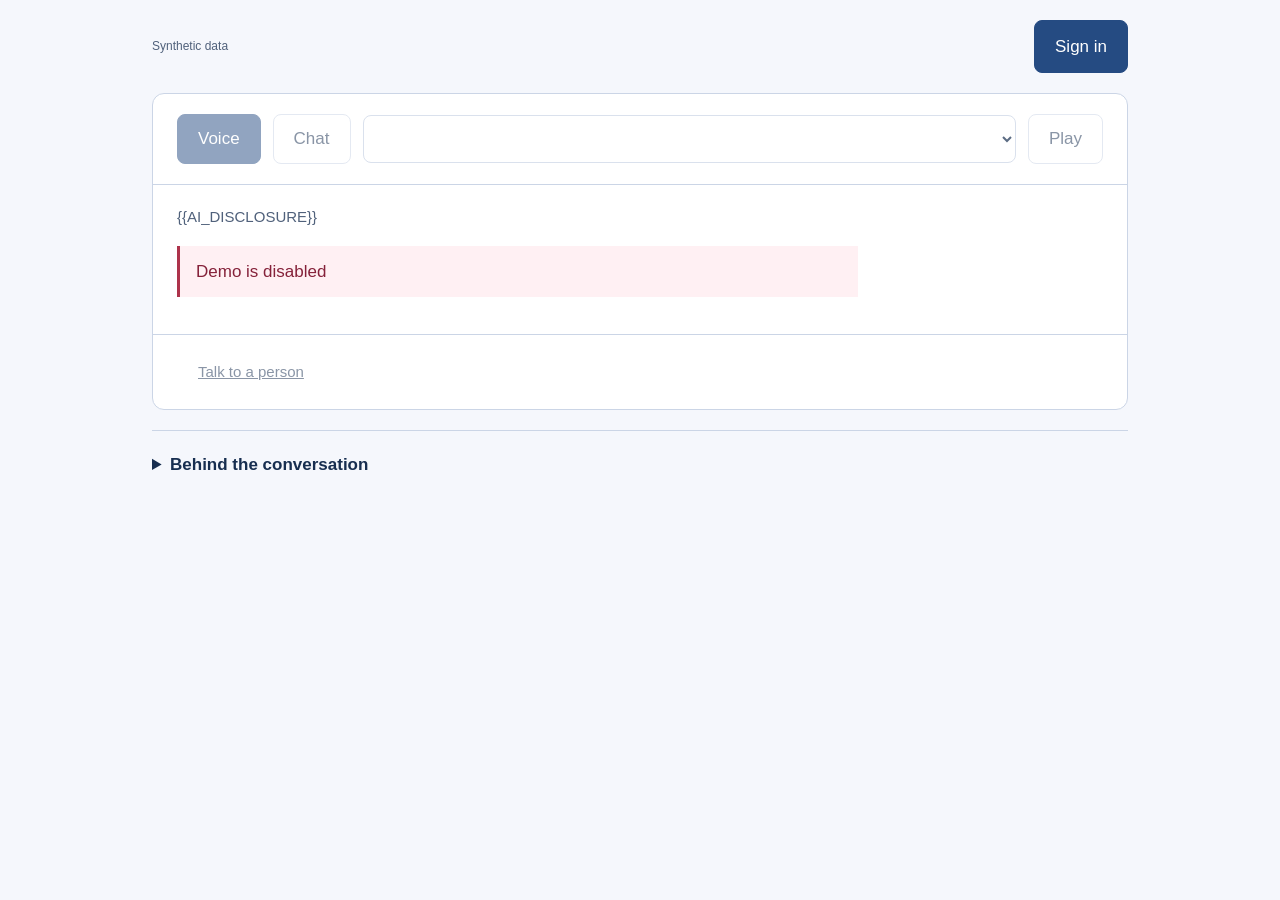
==== examples/pension_wtp/data/catalogue/ui/presenter.html @ 39208783 "feat: Implement live persona agent with bounded behavior and rate limiting - Added `live_persona.py`" ====
<!doctype html>
<html lang="en"><meta charset="utf-8">
<meta name="viewport" content="width=device-width,initial-scale=1">
<title>GovernedGraph | Demo</title>
<style>
:root{color-scheme:light;--ink:#172e50;--blue:#254b82;--paper:#f5f7fc;--line:#cbd5e6;--lilac:#e8eef9;--quiet:#50617b}
*{box-sizing:border-box}body{margin:0;background:var(--paper);color:var(--ink);font:17px/1.6 "Segoe UI",Candara,sans-serif}
header,main{max-width:1040px;margin:auto;padding:20px 32px}header{display:flex;align-items:center;justify-content:space-between;gap:20px}
.label{margin:0;font-size:12px;color:var(--quiet)}button,input,textarea,select{font:inherit}
button{border:1px solid var(--line);border-radius:8px;padding:12px 20px;background:white;color:var(--ink);cursor:pointer}
button:hover:not(:disabled){background:var(--lilac)}button:disabled{opacity:.5;cursor:default}button:focus-visible,select:focus-visible,textarea:focus-visible,summary:focus-visible,a:focus-visible{outline:3px solid #6c4ac2;outline-offset:4px}
.primary{background:var(--blue);color:white;border-color:var(--blue)}.primary:hover:not(:disabled){background:#183c70}
main{padding-top:0}h2{font-size:21px;margin:0 0 8px}p{max-width:72ch}
.workspace{background:white;border:1px solid var(--line);border-radius:12px;overflow:hidden}
.demo-toolbar{display:flex;align-items:center;gap:12px;padding:20px 24px;border-bottom:1px solid var(--line);flex-wrap:wrap}
.demo-toolbar .story-picker{flex:1;min-width:180px;display:flex;align-items:center;gap:8px}
.story-picker select{width:100%;min-width:0;border:1px solid var(--line);border-radius:8px;padding:12px;background:white;color:var(--ink)}
.demo-toolbar button,.story-picker select{min-height:48px;line-height:1.4}.demo-toolbar button{flex:0 0 auto;white-space:nowrap}
#status{margin:0;padding:12px 24px 0;color:var(--quiet);font-size:14px}.controls{display:flex;gap:12px;flex-wrap:wrap}
.privacy{font-size:13px;color:var(--quiet);margin:12px 0 0}.disclosure{font-size:15px;max-width:78ch;color:var(--quiet)}
.conversation{padding:20px 24px}#conversation{list-style:none;padding:0;margin:0;max-height:36dvh;overflow:auto;overscroll-behavior:contain;scrollbar-gutter:stable}#conversation li{padding:12px 16px;margin:8px 0;background:#f5f7fc;border-radius:8px;white-space:pre-wrap;overflow-wrap:anywhere}
#conversation li.member{background:#e8eef9;margin-left:10%}#conversation strong{display:block;font-size:13px;color:var(--quiet);margin-bottom:4px}
.session-actions{display:flex;align-items:center;justify-content:space-between;gap:12px;border-top:1px solid var(--line);padding:12px 24px}
.evidence p{font-size:15px;color:var(--quiet)}dl{margin:24px 0;display:grid;grid-template-columns:repeat(2,minmax(0,1fr));gap:0 24px}dl div{padding:12px 0;border-bottom:1px solid var(--line)}dt{font-size:13px;color:var(--quiet)}dd{margin:2px 0;overflow-wrap:anywhere}
.analysis{margin-top:20px;padding:20px 24px;background:white;border:1px solid var(--line);border-left:4px solid var(--blue);border-radius:12px}
.analysis-summary{font-weight:600;margin:0 0 6px}.analysis-why{margin:0 0 6px}
#conversation li.has-info{position:relative;padding-right:56px}
.info-badge{position:absolute;top:10px;right:12px;width:28px;height:28px;padding:0;border-radius:50%;border-color:var(--blue);color:var(--blue);font:italic 700 15px/26px Georgia,serif;text-align:center}
.turn-info{margin-top:10px;padding:12px 14px;background:white;border:1px solid var(--line);border-left:4px solid var(--blue);border-radius:8px;white-space:normal;font-size:15px}
.turn-info h4{margin:10px 0 4px;font-size:14px;color:var(--quiet)}.turn-info ol,.turn-info ul{margin:0;padding-left:22px}
.turn-list{list-style:none;padding:0;margin:12px 0}.turn-list>li{border-top:1px solid var(--line)}.turn-list details{border:0;padding:10px 0;margin:0}
.learning-note{background:var(--lilac);padding:18px;border-radius:8px;font-size:14px}details{border-top:1px solid var(--line);padding:20px 0;margin-top:20px}summary{cursor:pointer;font-weight:600}
textarea{display:block;width:100%;min-height:80px;max-height:18dvh;resize:vertical;border:1px solid var(--line);border-radius:8px;padding:12px;background:white;color:var(--ink);margin:0}
#chat-form{display:grid;gap:12px;border-top:1px solid var(--line);padding-top:16px;margin-top:16px}#chat-form button{justify-self:start}
[hidden]{display:none!important}.text-button{background:transparent;border-color:transparent;text-decoration:underline;font-size:15px}
.empty{color:var(--quiet);font-size:15px}
.sr-only{position:absolute;width:1px;height:1px;padding:0;margin:-1px;overflow:hidden;clip-path:inset(50%);white-space:nowrap;border:0}
#conversation-error{padding:12px 16px;border-left:3px solid #ad334b;background:#fff0f3;color:#852139}
@media(max-width:800px){header,main{padding:16px}main{padding-top:0}.demo-toolbar,.conversation{padding:16px}.session-actions{padding:12px}dl{grid-template-columns:1fr}}
@media(max-width:600px){.demo-toolbar{gap:8px}.demo-toolbar .story-picker{flex-basis:calc(100% - 90px);min-width:0;order:1}#simulate{order:2}}
@media(prefers-reduced-motion:reduce){*,*::before,*::after{animation:none!important;transition:none!important}}
</style>
<body>
<header><p class="label">Synthetic data</p><button id="login" class="primary">Sign in</button></header>
<main>
<h1 class="sr-only">Conversation demo</h1>
<div class="workspace" id="voice-stage" data-state="ready">
<section aria-label="Your conversation">
<div class="demo-toolbar" id="demo-controls" role="group" aria-label="Demo controls">
<button id="present" class="primary" disabled>Voice</button><button id="chat" disabled>Chat</button>
<div class="story-picker"><label class="sr-only" for="simulation">Story</label><select id="simulation" disabled></select></div><button id="simulate" disabled>Play</button>
<button id="speak" class="primary" disabled hidden>Speak</button><button id="finish" class="primary" disabled hidden>Send recording</button>
</div>
<p id="status" role="status" aria-live="polite">Sign in to try the conversation.</p>
<section class="conversation" id="conversation-panel" aria-label="Conversation">
<div class="disclosure" id="disclosure">{{AI_DISCLOSURE}}</div>
<p id="empty" class="empty" hidden>Your conversation will appear here.</p>
<ol id="conversation" role="log" aria-live="polite" aria-relevant="additions text" aria-label="Conversation and live captions"></ol>
<div id="outcome-controls" hidden role="group" aria-label="Optional feedback">
<div class="controls"><button id="outcome-yes" disabled>Yes</button><button id="outcome-no" disabled>No</button><button id="outcome-skip" disabled>Skip</button></div>
</div>
<p id="related-status" class="privacy" hidden>Next question is linked to the selected answer. <button id="clear-related" class="text-button">Cancel link</button></p>
<p id="conversation-error" role="alert" hidden></p>
<form id="chat-form" hidden><label for="chat-text">Your message</label><textarea id="chat-text" maxlength="4000" rows="2" placeholder="What would you like to understand?" disabled></textarea><button id="send" class="primary" disabled>Send message</button></form>
</section>
<div class="session-actions"><button id="takeover" class="text-button" hidden disabled>Take over as the member</button><button id="stop" class="text-button" disabled>Talk to a person</button><button id="end-session" class="text-button" disabled hidden>End conversation</button></div>
</section>
</div>
<canvas id="screen" hidden width="1280" height="720" aria-hidden="true"></canvas>
<section id="conversation-summary" class="analysis" aria-labelledby="summary-title" hidden>
<h2 id="summary-title">How this conversation went</h2>
<p id="summary-counts" class="analysis-summary" role="status"></p>
<ol id="summary-turns" class="turn-list"></ol>
<p class="privacy">Built from closed codes returned for each reply. It never contains conversation text. Select the <i>i</i> badge on any reply to see the same detail in place.</p>
</section>
<details id="evidence" class="evidence"><summary>Behind the conversation</summary>
<a id="download" hidden>Download example video</a>
<p class="privacy">Microphone audio is not saved. Synthetic conversation text may appear in this demo's diagnostic traces.</p>
<h2 id="learning-title">How it learns</h2>
<p>Learning can reorder approved explanation strategies using aggregate outcomes. It does not retrain from this conversation or change your official figures.</p>
<div class="learning-note">This pane shows metadata returned for your journey. It is not a live training feed. Missing metadata stays unavailable.</div>
<dl><div><dt>Journey state</dt><dd id="meta-state">Not started</dd></div><div><dt>Selected explanation strategy</dt><dd id="meta-strategy">Not yet served</dd></div><div><dt>Signed ranking snapshot</dt><dd id="meta-snapshot">Not yet returned</dd></div><div><dt>Approved ranking served</dt><dd id="meta-ranked">Not yet returned</dd></div><div><dt>Fairness suspensions</dt><dd id="meta-suspended">Not yet returned</dd></div><div><dt>Answer audit</dt><dd id="meta-audit">Not yet returned</dd></div><div><dt>Evaluation arm</dt><dd id="meta-arm">Not yet returned</dd></div></dl>
<h3>Workflow evidence</h3><ol id="workflow-steps"><li>No execution evidence returned yet.</li></ol>
<h3>Last aggregate projection</h3>
<p id="feedback-status">No aggregate projection metadata returned.</p>
<div id="learning-feedback" hidden>
<p>Last background projection, not this turn. Pending means the repeat-contact window or explicit outcome evidence is incomplete; it is not completed/FCR evidence.</p>
<dl><div><dt>Observed decisions</dt><dd id="feedback-observed">Unavailable</dd></div><div><dt>Eligible decisions (observation window complete)</dt><dd id="feedback-eligible">Unavailable</dd></div><div><dt>Pending decisions (window or outcome evidence incomplete)</dt><dd id="feedback-pending">Unavailable</dd></div></dl>
</div>
<p>Fairness can veto a strategy. Material changes require human approval; bounded ranking is not permission to invent new guidance.</p>
</details>
</main>
<script>
"use strict";
const $ = id => document.getElementById(id), origin = location.origin;
let config, socket, audio, destination, recorder, chunks = [], recording = false, pending,
    inputStream, processor, inputSource, captured = [], popup, verifier, state, audioReceivedAt;
let speaker = "Ready", caption = "Speak to the fund's AI assistant, or run a synthetic sample flow.";
let simulationId = "", simulationName = "Sample persona";
let outcome = "", playbackSource, recordingUrl, turnStartedAt = null, firstSamples = [], completeSamples = [],
    substantiveSamples = [], acknowledgementSamples = [], firstPlayed = false, substantivePlayed = false;
let nextPlaybackAt = 0;
let sessionMode = null, waitingForInput = false, handoverPending = false, authenticated = false;
let currentOffer = null, captionReference = null, selectedRelated = null, relatedButtons = [], replyCaption = null;
let replyTimeout;
const activeSources = new Set();
const canvas = $("screen"), ctx = canvas.getContext("2d");
function paint(){
  ctx.fillStyle="#101c30";ctx.fillRect(0,0,1280,720);
  ctx.fillStyle="#ffd36a";ctx.font="bold 25px system-ui";ctx.fillText("ILLUSTRATIVE - synthetic data | GovernedGraph dev",45,55);
  ctx.fillStyle="#f4f7ff";ctx.font="bold 40px system-ui";ctx.fillText("Conversation demo",45,130);
  ctx.fillStyle="#8ed9f9";ctx.font="30px system-ui";ctx.fillText(speaker,45,205);
  ctx.fillStyle="#f4f7ff";ctx.font="30px system-ui";
  const words=caption.split(/\s+/);let line="",y=270;
  for(const word of words){if(ctx.measureText(line+word).width>1170){ctx.fillText(line,45,y);y+=46;line="";}line+=word+" ";}
  ctx.fillText(line,45,y);
  ctx.fillStyle="#8de7b5";ctx.font="25px system-ui";ctx.fillText(outcome,45,640);
  ctx.fillStyle="#ffd36a";ctx.font="21px system-ui";
  ctx.fillText("Guidance, not advice. Human support is always available.",45,690);
  requestAnimationFrame(paint);
}
paint();
function syncControls(){
  const active=Boolean(socket&&socket.readyState!==WebSocket.CLOSED);
  for(const id of ["present","chat","simulation","simulate"])$(id).disabled=!authenticated||active;
  $("speak").hidden=!(active&&sessionMode==="presenter"&&waitingForInput&&!inputStream);
  $("finish").hidden=!inputStream;
  $("end-session").hidden=!active;
}
function status(text){$("status").textContent=text;$("status").hidden=!text;syncControls();}
function activity(name){
  $("voice-stage").dataset.state=name;
}
function setFeedbackAvailability(){
  for(const choice of ["yes","no","skip"])$("outcome-"+choice).disabled=!waitingForInput;
  for(const button of relatedButtons)button.disabled=!waitingForInput;
  $("clear-related").disabled=!waitingForInput;
}
function selectRelated(reference){
  if(!waitingForInput||!socket||socket.readyState!==WebSocket.OPEN)return;
  selectedRelated=reference;$("related-status").hidden=!reference;
  if(sessionMode!=="chat")socket.send(JSON.stringify({kind:"related",request_id:crypto.randomUUID(),related_answer:reference}));
}
function addCaption(role,text,reference=null,existing=null){
  $("conversation-panel").hidden=false;$("empty").hidden=true;
  if(role==="counsellor")$("disclosure").hidden=true;
  const item=existing||document.createElement("li");
  if(!existing){
    const label=document.createElement("strong");
    item.className=role;label.textContent=role==="member"?"You":role==="persona"?simulationName+" (synthetic)":role==="system"?"Session":"AI guide";
    item.append(label);
    if(role==="counsellor"&&pendingTurn){attachTurnInfo(item,pendingTurn);pendingTurn=null;}
  }
  item.append(document.createTextNode(text));
  if(reference){
    const button=document.createElement("button");button.className="text-button related-answer";
    button.textContent="Follow up on this answer";button.disabled=!waitingForInput;
    button.onclick=()=>selectRelated(reference);relatedButtons.push(button);item.append(button);
  }
  if(item.turnPanel)item.append(item.turnPanel);
  if(!existing)$("conversation").append(item);
  $("conversation").scrollTop=$("conversation").scrollHeight;return item;
}
function showOutcome(message){
  currentOffer=message.outcome_offer||null;
  const responseId=message.response_id||(currentOffer&&currentOffer.response_id);
  captionReference=responseId&&message.journey_id?{journey_id:message.journey_id,response_id:responseId}:null;
  $("outcome-controls").hidden=!currentOffer;
  if(currentOffer){
    for(const choice of ["yes","no","skip"])$("outcome-"+choice).textContent=currentOffer[choice];
  }
  selectedRelated=null;$("related-status").hidden=true;setFeedbackAvailability();
}
const ISSUE_TEXT={relevance:"the draft did not answer the question that was asked",grounding:"a claim was not supported by approved content",language:"the draft was not in the member's language",uncertainty:"the draft implied more certainty than the sources allow",strategy:"the draft did not follow the approved explanation style",advice:"the draft strayed into personal advice",document_context:"the draft implied knowledge of a letter that is not available",grounding_contract:"the draft cited content that was not retrieved for this turn",placeholder_contract:"the draft contained a figure that was not an official-value placeholder",unbound_figure:"a figure was not tied to an official value",numeric_fidelity:"a figure did not match the official value",steers_choice:"the wording could steer the member toward an option",no_approved_fallback:"no approved template fits this question"};
const ESCALATION_TEXT={safety:"a safety or screening check",advice_intent:"the question asked for a personal choice",component_failure:"a required service was unavailable",conversation_limit:"the conversation reached its automated-assistance limit",member_request:"the member asked for a person",teach_back_failed:"the explanation was not understood after two attempts"};
const OUTCOME_TEXT={answered:"The guide answered using approved content.",follow_up_question:"The guide asked a follow-up question instead of answering.",advisor_offer:"The guide still could not answer and offered an advisor.",escalated:"The guide arranged a handover to an advisor.",step_up_required:"The guide needs step-up verification before using personal figures.",comprehension_confirmed:"The member's own explanation was confirmed as correct."};
const words=code=>String(code).replace(/_/g," ");
const reasons=(codes,table)=>codes.map(code=>table[code]||words(code)).join("; ");
const PROCESS_TEXT={"screen-input":"Screened your message for safety","intent-agent":"Worked out what you were asking","understanding-agent":"Checked whether your explanation matched","explain-with-approved-tools":"Drafted an answer from approved content and your official figures","clarify-question":"Asked what you would like explained","requested-human-handoff":"Arranged for a person to help","personal-advice-handoff":"Passed a personal-choice question to an advisor","service-failure-handoff":"Handed over because a required service failed","commit-checked-evidence":"Recorded the checked reply in the audit log"};
const SOURCE_TEXT={foundry:"drafted by the AI, then reviewed against approved content",template_fallback:"an approved template, because the AI draft did not pass review",template:"an approved template",unanswered:"no answer was released"};
const OUTCOME_SHORT={answered:"answered",follow_up_question:"asked a follow-up question",advisor_offer:"offered an advisor",escalated:"handed over to an advisor",step_up_required:"asked for step-up verification",comprehension_confirmed:"confirmed the member's understanding"};
let turnLog=[],pendingTurn=null,turnCounter=0;
function describeTurn(message){
  const trace=message.turn_trace;
  const outcome=[...trace].reverse().find(item=>item.stage==="outcome");
  const failed=[...new Set(trace.filter(item=>(item.stage==="answer_review"||item.stage==="output_gate")&&item.result!=="pass"&&item.result!=="template_fallback")
    .flatMap(item=>item.issues.length?item.issues:[item.result]))];
  const result=outcome?outcome.result:"replied";
  const why=!outcome?"":result==="escalated"?reasons(outcome.issues,ESCALATION_TEXT):
    (result==="follow_up_question"||result==="advisor_offer")?
      (failed.length?reasons(failed,ISSUE_TEXT):"no approved wording could be released for this question"):"";
  const checks=[];
  for(const item of trace){
    let line="";
    if(item.stage==="intent")line="Understood the question as: "+words(item.result)+".";
    else if(item.stage==="answer_review")line="Quality review of the draft: "+item.result+(item.issues.length?" ("+reasons(item.issues,ISSUE_TEXT)+")":"")+".";
    else if(item.stage==="rate_limit")line="A model call was briefly rate limited, so the guide waited and retried it.";
    else if(item.stage==="answer_repair")line=item.result==="revised"?"The draft was rewritten using that feedback.":"The rewrite could not be used.";
    else if(item.stage==="output_gate")line=item.result==="blocked"?"Output gate blocked a draft: "+reasons(item.issues,ISSUE_TEXT)+".":
      item.result==="template_fallback"?"An approved template was used instead of the draft.":"No approved template fits this question.";
    if(line)checks.push(line);
  }
  const facts=[];
  if(message.strategy&&result==="answered")facts.push("Explanation style: "+message.strategy+".");
  if(SOURCE_TEXT[message.composition_source]&&result!=="escalated")facts.push("Wording: "+SOURCE_TEXT[message.composition_source]+".");
  if(message.state)facts.push("Journey state afterwards: "+words(message.state)+".");
  return {outcome:result,summary:outcome?(OUTCOME_TEXT[result]||words(result)):"The guide replied.",why,checks,facts,
    process:(message.workflow_steps||[]).map(step=>PROCESS_TEXT[step]).filter(Boolean),item:null};
}
function renderTurnInfo(container,info,withSummary=true){
  container.replaceChildren();
  const add=(tag,text,className)=>{const element=document.createElement(tag);element.textContent=text;if(className)element.className=className;container.append(element);};
  if(withSummary)add("p",info.summary,"analysis-summary");
  if(info.why)add("p","Why: "+info.why+".","analysis-why");
  const list=(title,items)=>{
    if(!items.length)return;add("h4",title);
    const ordered=document.createElement("ol");
    for(const text of items){const entry=document.createElement("li");entry.textContent=text;ordered.append(entry);}
    container.append(ordered);
  };
  list("What the guide did",info.process);list("Checks on the draft",info.checks);list("Details",info.facts);
}
function attachTurnInfo(item,info){
  const id="turn-info-"+(++turnCounter);info.item=item;
  const badge=document.createElement("button");badge.type="button";badge.className="info-badge";badge.textContent="i";
  badge.setAttribute("aria-label","How this answer was produced");badge.setAttribute("aria-expanded","false");badge.setAttribute("aria-controls",id);
  const panel=document.createElement("div");panel.id=id;panel.className="turn-info";panel.hidden=true;renderTurnInfo(panel,info);
  badge.onclick=()=>{panel.hidden=!panel.hidden;badge.setAttribute("aria-expanded",String(!panel.hidden));};
  item.className+=" has-info";item.turnPanel=panel;item.append(badge);
}
function showSummary(){
  $("conversation-summary").hidden=!turnLog.length;
  if(!turnLog.length)return;
  const list=$("summary-turns"),tally={};list.replaceChildren();
  turnLog.forEach((info,index)=>{
    tally[info.outcome]=(tally[info.outcome]||0)+1;
    const entry=document.createElement("li"),details=document.createElement("details"),head=document.createElement("summary"),body=document.createElement("div");
    head.textContent="Reply "+(index+1)+": "+info.summary;renderTurnInfo(body,info,false);
    if(info.item){
      const jump=document.createElement("button");jump.type="button";jump.className="text-button";
      jump.textContent="Show this reply in the conversation";jump.onclick=()=>info.item.scrollIntoView({block:"nearest"});body.append(jump);
    }
    details.append(head,body);entry.append(details);list.append(entry);
  });
  const parts=Object.entries(tally).map(([key,count])=>count+" "+(OUTCOME_SHORT[key]||words(key)));
  $("summary-counts").textContent=turnLog.length+" guide "+(turnLog.length===1?"reply":"replies")+": "+parts.join(", ")+".";
}
function metadata(message){
  if(Array.isArray(message.turn_trace)&&message.turn_trace.length){pendingTurn=describeTurn(message);turnLog.push(pendingTurn);}
  for(const [field,key] of Object.entries({state:"state",strategy:"strategy",snapshot:"snapshot_id",ranked:"ranked",suspended:"suspended",audit:"audit_status",arm:"arm"})){
    const value=message[key];$("meta-"+field).textContent=Array.isArray(value)?(value.length?value.join(", "):"None returned"):(value||"Unavailable");
  }
  $("workflow-steps").replaceChildren();
  for(const step of message.workflow_steps&&message.workflow_steps.length?message.workflow_steps:["No execution evidence returned."]){
    const item=document.createElement("li");item.textContent=step;$("workflow-steps").append(item);
  }
  const feedback=message.learning_feedback;
  $("learning-feedback").hidden=!feedback;
  $("feedback-status").textContent=feedback?"Aggregate outcomes available.":"No aggregate projection metadata returned.";
  for(const [field,key] of Object.entries({observed:"observed_decisions",eligible:"eligible_decisions",pending:"pending_decisions"})){
    $("feedback-"+field).textContent=feedback?String(feedback[key]):"Unavailable";
  }
}
function clearReplyTimeout(){clearTimeout(replyTimeout);replyTimeout=undefined;}
function awaitChatReply(){
  clearReplyTimeout();
  replyTimeout=setTimeout(()=>{
    fail(Error("No reply arrived in time. Your message may already be saved. End chat and start a new conversation, or ask a person."));
    if(socket)socket.close();
  },150000);
}
function fail(error){
  clearReplyTimeout();activity("error");status("");
  $("conversation-panel").hidden=false;
  $("conversation-error").textContent=error.message;$("conversation-error").hidden=false;
  $("conversation-error").scrollIntoView({block:"nearest"});
  console.error("Channel operation failed",{error_type:error.name,location:error.location});
}
const b64 = bytes => btoa(String.fromCharCode(...bytes)).replace(/\+/g,"-").replace(/\//g,"_").replace(/=+$/,"");
async function setupAudio(){
  if(!audio){audio=new AudioContext({sampleRate:24000});destination=audio.createMediaStreamDestination();}
  await audio.resume();
}
async function authorize(token){
  const response=await fetch("/demo/authorize",{method:"POST",headers:{Authorization:"Bearer "+token}});
  if(!response.ok)throw Error("Assigned presenter authorization rejected ("+response.status+")");
  authenticated=true;$("simulation").disabled=false;$("simulate").disabled=false;$("present").disabled=false;$("chat").disabled=false;$("stop").disabled=false;
  $("login").textContent="Signed in";$("login").disabled=true;$("login").className="text-button";
  status("Choose Voice, Chat or a story to play.");
}
async function load(){
  const query=new URLSearchParams(location.hash.slice(1));
  if(query.has("code")||query.has("error")){
    if(window.opener)window.opener.postMessage({kind:"voice-oauth",code:query.get("code"),state:query.get("state"),error:query.get("error")},origin);
    history.replaceState(null,"","/demo/");window.close();return;
  }
  const response=await fetch("/demo/config");if(!response.ok)throw Error("Demo is disabled");
  config=await response.json();
  if(!Array.isArray(config.simulations)||!config.simulations.length)throw Error("Sample conversations unavailable");
  $("simulation").replaceChildren();
  for(const item of config.simulations){
    const option=document.createElement("option");option.value=item.simulation_id;
    option.textContent=item.display_name;
    $("simulation").append(option);
  }
}
$("login").onclick=async()=>{
  try{
    popup=window.open("about:blank","gg-voice-login","width=650,height=800");
    if(!popup)throw Error("Allow the sign-in popup");
    verifier=b64(crypto.getRandomValues(new Uint8Array(32)));state=b64(crypto.getRandomValues(new Uint8Array(32)));
    const challenge=b64(new Uint8Array(await crypto.subtle.digest("SHA-256",new TextEncoder().encode(verifier))));
    const query=new URLSearchParams({client_id:config.client_id,response_type:"code",redirect_uri:origin+"/demo/",
      response_mode:"fragment",scope:"api://"+config.client_id+"/VoiceDemo.Access",state,code_challenge:challenge,code_challenge_method:"S256"});
    popup.location="https://login.microsoftonline.com/"+config.tenant+"/oauth2/v2.0/authorize?"+query;
  }catch(error){fail(error);}
};
window.addEventListener("message",async event=>{
  if(event.origin!==origin||event.source!==popup||event.data.kind!=="voice-oauth")return;
  try{
    if(event.data.state!==state||event.data.error||!event.data.code)throw Error("Invalid sign-in response");
    const response=await fetch("https://login.microsoftonline.com/"+config.tenant+"/oauth2/v2.0/token",{
      method:"POST",headers:{"Content-Type":"application/x-www-form-urlencoded"},
      body:new URLSearchParams({client_id:config.client_id,grant_type:"authorization_code",code:event.data.code,
        redirect_uri:origin+"/demo/",code_verifier:verifier,scope:"api://"+config.client_id+"/VoiceDemo.Access"})});
    verifier=null;state=null;
    if(!response.ok)throw Error("Entra sign-in failed");
    const tokens=await response.json();await authorize(tokens.access_token);
  }catch(error){fail(error);}
});
function startRecording(){
  if(recordingUrl){URL.revokeObjectURL(recordingUrl);recordingUrl=null;}
  const filename=simulationId+"-voice-fallback.webm";
  const video=canvas.captureStream(25);
  const mixed=new MediaStream([...video.getVideoTracks(),...destination.stream.getAudioTracks()]);
  chunks=[];recorder=new MediaRecorder(mixed,{mimeType:"video/webm;codecs=vp8,opus",videoBitsPerSecond:512000,audioBitsPerSecond:96000});
  recorder.ondataavailable=event=>{if(event.data.size)chunks.push(event.data);};
  recorder.onstop=()=>{
    for(const track of video.getTracks())track.stop();
    if(recording){recordingUrl=URL.createObjectURL(new Blob(chunks,{type:recorder.mimeType}));
      $("download").href=recordingUrl;$("download").download=filename;
      $("download").hidden=false;}
    chunks=[];recording=false;
  };
  recording=true;recorder.start(1000);
}
async function connect(mode, handover=false){
  if(socket&&socket.readyState!==WebSocket.CLOSED)throw Error("Finish the current conversation first");
  if(mode==="simulator"){
    const selected=config.simulations.find(item=>item.simulation_id===$("simulation").value);
    if(!selected)throw Error("Select an available synthetic persona");
    simulationId=selected.simulation_id;simulationName=selected.display_name;
  }
  if(mode!=="chat")await setupAudio();sessionMode=mode;waitingForInput=false;handoverPending=handover;
  $("conversation-panel").hidden=false;
  $("chat-form").hidden=mode!=="chat";$("conversation").replaceChildren();$("empty").hidden=false;
  currentOffer=null;captionReference=null;selectedRelated=null;relatedButtons=[];replyCaption=null;
  $("outcome-controls").hidden=true;$("related-status").hidden=true;setFeedbackAvailability();
  clearReplyTimeout();$("conversation-error").hidden=true;$("conversation-error").textContent="";
  $("download").hidden=true;outcome="";
  turnLog=[];pendingTurn=null;$("conversation-summary").hidden=true;
  metadata({state:"Starting"});
  firstSamples=[];completeSamples=[];substantiveSamples=[];acknowledgementSamples=[];
  turnStartedAt=null;firstPlayed=false;substantivePlayed=false;
  $("simulation").disabled=true;$("simulate").disabled=true;$("present").disabled=true;$("chat").disabled=true;$("stop").disabled=false;
  $("takeover").hidden=mode!=="simulator";$("takeover").disabled=mode!=="simulator";
  socket=new WebSocket(origin.replace("https:","wss:")+"/demo-stream");socket.binaryType="arraybuffer";
  socket.onopen=()=>{
    if(mode==="simulator")startRecording();
    socket.send(JSON.stringify(mode==="simulator"?{mode,simulation_id:simulationId}:{mode}));activity("thinking");status("Starting your conversation...");
  };
  socket.onmessage=async event=>{
    try{
      if(typeof event.data==="string"){
        const message=JSON.parse(event.data);
        if(message.kind==="audio"){pending=message;}
        else if(message.kind==="caption"){
          if(sessionMode==="chat"&&message.role==="counsellor")clearReplyTimeout();
          addCaption(message.role,message.text,message.role==="counsellor"?captionReference:null);
          if(message.role==="counsellor")captionReference=null;
        }
        else if(message.kind==="thinking"){activity("thinking");status("Preparing your explanation...");}
        else if(message.kind==="chat_ready"){
          clearReplyTimeout();
          waitingForInput=true;activity("typing");status(message.duplicate?"Message already committed; not repeated.":"Your turn. Type your message.");
          $("chat-text").disabled=false;$("send").disabled=false;
          $("end-session").disabled=false;
          setFeedbackAvailability();
          if(handoverPending)requestHandover();
        }
        else if(message.kind==="chat_complete"){
          clearReplyTimeout();
          const terminal=["escalation_requested","handed_over","closed"].includes(message.state);
          waitingForInput=!terminal;$("chat-text").disabled=terminal;$("send").disabled=terminal;
          $("end-session").disabled=terminal;
          setFeedbackAvailability();
          activity(terminal?"complete":"typing");status(terminal?"A handover to a person has been requested.":"Your turn. Ask a follow-up question.");
          if(terminal)showSummary();
        }
        else if(message.kind==="capture"){
          waitingForInput=true;activity("ready");status("Select Speak to ask your question.");$("speak").disabled=false;
          $("end-session").disabled=false;
          setFeedbackAvailability();
          if(handoverPending)requestHandover();
        }
        else if(message.kind==="takeover_ready"){
          sessionMode=message.channel==="chat"?"chat":"presenter";$("takeover").hidden=true;
          $("chat-form").hidden=message.channel!=="chat";
          addCaption("system","You are now the member. The simulated persona has stopped.");
        }
        else if(message.kind==="session_ended"){
          clearReplyTimeout();waitingForInput=false;activity("complete");status("Conversation ended.");showSummary();
          if(sessionMode==="simulator")addCaption("system","Conversation ended. Human support remains available.");
        }
        else if(message.kind==="progress"){metadata(message);showOutcome(message);outcome="Strategy "+message.strategy+" | suspended: "+message.suspended.join(", ");}
        else if(message.kind==="outcome_recorded"){
          if(currentOffer&&currentOffer.response_id===message.response_id){currentOffer=null;$("outcome-controls").hidden=true;}
          status(message.duplicate?"Feedback already recorded.":"Feedback recorded.");
        }
        else if(message.kind==="related_selected"){$("related-status").hidden=!message.selected;}
        else if(message.kind==="complete"){
          const p95=values=>values.length?[...values].sort((a,b)=>a-b)[Math.ceil(values.length*.95)-1]:null;
          const p50=values=>values.length?[...values].sort((a,b)=>a-b)[Math.ceil(values.length*.5)-1]:null;
          message.browser_metrics={measurement:"end_of_input_to_browser_playback_dispatch_and_complete_audio_ready",
            first_audio_p95_ms:p95(firstSamples),first_audio_sample_count:firstSamples.length,
            complete_audio_p95_ms:p95(completeSamples),complete_audio_sample_count:completeSamples.length,
            first_audio_p50_ms:p50(firstSamples),complete_audio_p50_ms:p50(completeSamples),
            acknowledgement_p95_ms:p95(acknowledgementSamples),acknowledgement_sample_count:acknowledgementSamples.length,
            substantive_first_p95_ms:p95(substantiveSamples),substantive_first_sample_count:substantiveSamples.length,
            target_ms:2000,first_audio_target_met:firstSamples.length>0&&p95(firstSamples)<2000,
            acoustic_measurement:false};
          outcome="Strategy "+message.strategy+" | suspended: "+message.suspended.join(", ")+" | "+message.state;
          window.voiceDemoResult=message;activity("complete");showSummary();
          status(message.ended_by==="persona_unavailable"?"The simulated member could not continue. The guide's journey was not affected.":
            message.state==="escalation_requested"?"A handover to a person has been requested.":
            message.session_ended?"Conversation ended. Thank you.":
            "Example complete. You can start another conversation.");
          if(recorder&&recorder.state==="recording"){
            await new Promise(resolve=>setTimeout(resolve,200));recorder.stop();}
        }else if(message.kind==="error"){
          throw Object.assign(Error(message.message),{name:message.error_type||"Error",location:message.location});
        }
      }else{
        if(!pending)throw Error("Unbound audio rejected");
        audioReceivedAt=performance.now();
        const message=pending;pending=null;
        const samples=new Int16Array(event.data),buffer=audio.createBuffer(1,samples.length,24000),channel=buffer.getChannelData(0);
        for(let i=0;i<samples.length;i++)channel[i]=samples[i]/32768;
        const source=audio.createBufferSource();source.buffer=buffer;playbackSource=source;activeSources.add(source);
        source.connect(audio.destination);if(recording)source.connect(destination);
        const readyAt=performance.now();
        const startAt=Math.max(audio.currentTime+.005,nextPlaybackAt);
        nextPlaybackAt=startAt+buffer.duration;
        const dispatchAt=performance.now()+(startAt-audio.currentTime)*1000;
        setTimeout(()=>{if(activeSources.has(source)){
          speaker=message.role==="persona"?simulationName+" (simulated)":"AI guide";
          caption=message.text;
          const reference=message.role==="counsellor"&&message.final_sentence!==false?captionReference:null;
          const continuing=message.role==="counsellor"&&!message.acknowledgement;
          const item=addCaption(message.role,message.text,reference,continuing?replyCaption:null);
          replyCaption=continuing&&message.final_sentence===false?item:null;
          if(reference)captionReference=null;
          activity("speaking");status("Playing "+speaker);}},Math.max(0,dispatchAt-performance.now()));
        await new Promise(resolve=>{
          source.onended=()=>{activeSources.delete(source);source.disconnect();resolve();};source.start(startAt);
          if(message.role==="counsellor"&&turnStartedAt!==null){
            if(!firstPlayed){firstSamples.push(dispatchAt-turnStartedAt);firstPlayed=true;}
            if(message.acknowledgement){acknowledgementSamples.push(dispatchAt-turnStartedAt);}
            else {
              if(!substantivePlayed){substantiveSamples.push(dispatchAt-turnStartedAt);substantivePlayed=true;}
              if(message.final_sentence!==false)completeSamples.push(readyAt-turnStartedAt);
            }
          }
        });
        if(message.role==="persona"){turnStartedAt=performance.now();firstPlayed=false;substantivePlayed=false;}
        if(socket.readyState===WebSocket.OPEN)socket.send(JSON.stringify({kind:"played",id:message.id}));
      }
    }catch(error){recording=false;if(recorder&&recorder.state==="recording")recorder.stop();fail(error);socket.close();}
  };
  socket.onerror=()=>{recording=false;fail(Error("Authenticated media connection failed"));};
  socket.onclose=()=>{
    if(replyTimeout!==undefined)fail(Error("Connection closed before a reply arrived. Your message may already be saved. Start a new conversation or ask a person."));
    clearReplyTimeout();
    if(recorder&&recorder.state==="recording"){recording=false;recorder.stop();}
    showSummary();
    stopCapture(false);for(const source of activeSources){source.stop();source.disconnect();}
    activeSources.clear();playbackSource=null;nextPlaybackAt=0;
    $("takeover").hidden=true;$("takeover").disabled=true;
    $("stop").disabled=!authenticated;$("speak").disabled=true;
    $("end-session").disabled=true;
    waitingForInput=false;$("chat-text").disabled=true;$("send").disabled=true;setFeedbackAvailability();
    $("simulation").disabled=!authenticated;$("simulate").disabled=!authenticated;$("present").disabled=!authenticated;$("chat").disabled=!authenticated;
    syncControls();
  };
}
$("simulate").onclick=()=>connect("simulator").catch(fail);
$("present").onclick=()=>connect("presenter").catch(fail);
$("chat").onclick=()=>connect("chat").catch(fail);
$("end-session").onclick=()=>{
  if(!waitingForInput||!socket||socket.readyState!==WebSocket.OPEN)return;
  socket.send(JSON.stringify({kind:"end",request_id:crypto.randomUUID()}));
  waitingForInput=false;$("end-session").disabled=true;
  $("chat-text").disabled=true;$("send").disabled=true;$("speak").disabled=true;
  activity("complete");status("Ending the conversation.");
};
function requestHandover(){
  if(!socket||socket.readyState===WebSocket.CLOSED){connect("chat",true).catch(fail);return;}
  handoverPending=true;$("stop").disabled=true;stopCapture(false);
  if((waitingForInput||sessionMode!=="chat")&&socket&&socket.readyState===WebSocket.OPEN){
    socket.send(JSON.stringify({kind:"handover",request_id:crypto.randomUUID()}));waitingForInput=false;
    if(sessionMode==="chat")awaitChatReply();
    $("speak").disabled=true;$("chat-text").disabled=true;$("send").disabled=true;
    activity("thinking");status("Requesting a person to help you.");
  }else status("Human support requested. Finishing the current checked response before handover.");
}
$("stop").onclick=requestHandover;
$("takeover").onclick=()=>{
  if(!socket||socket.readyState!==WebSocket.OPEN||sessionMode!=="simulator")return;
  socket.send(JSON.stringify({kind:"takeover",request_id:crypto.randomUUID()}));
  $("takeover").disabled=true;status("Taking over after the current line...");
};
$("clear-related").onclick=()=>selectRelated(null);
for(const choice of ["yes","no","skip"])$("outcome-"+choice).onclick=()=>{
  if(!waitingForInput||!currentOffer||!socket||socket.readyState!==WebSocket.OPEN)return;
  socket.send(JSON.stringify({kind:"feedback",request_id:crypto.randomUUID(),
    outcome:{response_id:currentOffer.response_id,choice}}));
  waitingForInput=false;$("chat-text").disabled=true;$("send").disabled=true;$("speak").disabled=true;
  setFeedbackAvailability();if(sessionMode==="chat")awaitChatReply();activity("thinking");status("Recording your feedback.");
};
$("chat-form").onsubmit=event=>{
  event.preventDefault();const text=$("chat-text").value;
  if(!waitingForInput||!text.trim()||text.length>4000||!socket||socket.readyState!==WebSocket.OPEN)return;
  socket.send(JSON.stringify({kind:"chat",request_id:crypto.randomUUID(),text,
    ...(selectedRelated?{related_answer:selectedRelated}:{})}));addCaption("member",text);
  selectedRelated=null;$("related-status").hidden=true;$("outcome-controls").hidden=true;
  awaitChatReply();
  $("chat-text").value="";$("chat-text").disabled=true;$("send").disabled=true;waitingForInput=false;setFeedbackAvailability();activity("thinking");
  status("Preparing your explanation...");
};
$("speak").onclick=async()=>{
  try{
    $("speak").disabled=true;
    await setupAudio();inputStream=await navigator.mediaDevices.getUserMedia({audio:{channelCount:1,sampleRate:24000}});
    if(!waitingForInput||handoverPending||!socket||socket.readyState!==WebSocket.OPEN){stopCapture(false);return;}
    if(audio.sampleRate!==24000)throw Error("This browser must support 24-kHz capture");
    captured=[];inputSource=audio.createMediaStreamSource(inputStream);processor=audio.createScriptProcessor(4096,1,1);
    processor.onaudioprocess=event=>{captured.push(new Float32Array(event.inputBuffer.getChannelData(0)));
      if(captured.length*4096>=24000*20)stopCapture(true);};
    inputSource.connect(processor);processor.connect(audio.destination);
    $("speak").disabled=true;$("finish").disabled=false;activity("listening");status("Listening. Select Send recording when you're done (up to 20 seconds).");
  }catch(error){stopCapture(false);fail(error);}
};
function stopCapture(send){
  if(processor){processor.disconnect();processor.onaudioprocess=null;processor=null;}
  if(inputSource){inputSource.disconnect();inputSource=null;}
  if(inputStream){inputStream.getTracks().forEach(track=>track.stop());inputStream=null;}
  $("finish").disabled=true;
  if(send&&captured.length&&socket.readyState===WebSocket.OPEN){
    const count=Math.min(24000*20,captured.reduce((total,part)=>total+part.length,0)),pcm=new Int16Array(count);let offset=0;
    for(const part of captured)for(const sample of part){if(offset<count)pcm[offset++]=Math.max(-32768,Math.min(32767,Math.round(sample*32767)));}
    turnStartedAt=performance.now();firstPlayed=false;substantivePlayed=false;waitingForInput=false;
    setFeedbackAvailability();
    socket.send(pcm.buffer);activity("thinking");status("Preparing your explanation...");
  }
  captured=[];
  syncControls();
}
$("finish").onclick=()=>stopCapture(true);
window.addEventListener("pagehide",()=>{if(socket)socket.close();stopCapture(false);});
syncControls();load().catch(fail);
</script></body></html>
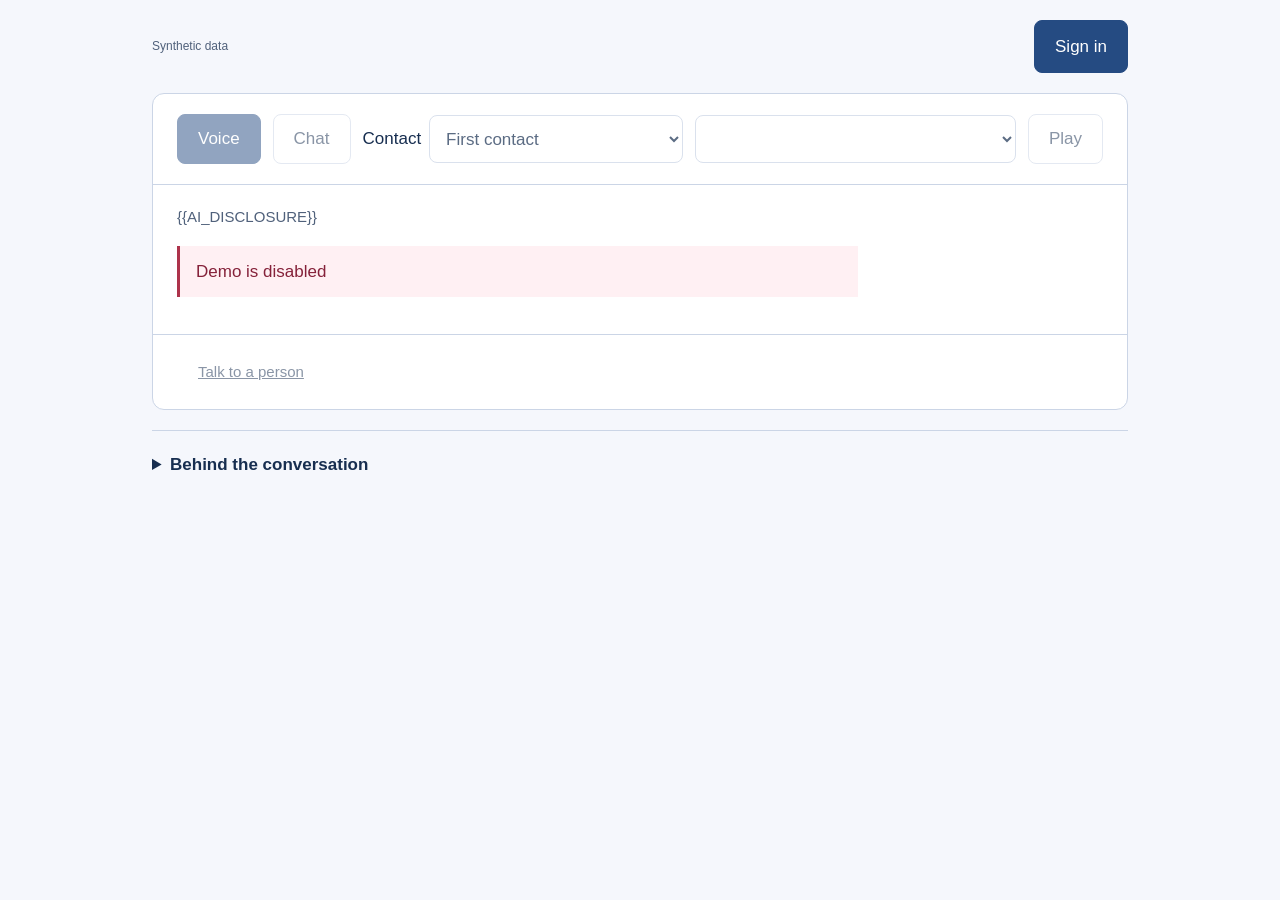
==== commit 869c31ba: "Implement customer continuity and source upgrade functionality - Added  to manage customer conversat" ====
--- a/examples/pension_wtp/data/catalogue/ui/presenter.html
+++ b/examples/pension_wtp/data/catalogue/ui/presenter.html
@@ -17,7 +17,7 @@
 .story-picker select{width:100%;min-width:0;border:1px solid var(--line);border-radius:8px;padding:12px;background:white;color:var(--ink)}
 .demo-toolbar button,.story-picker select{min-height:48px;line-height:1.4}.demo-toolbar button{flex:0 0 auto;white-space:nowrap}
 #status{margin:0;padding:12px 24px 0;color:var(--quiet);font-size:14px}.controls{display:flex;gap:12px;flex-wrap:wrap}
-.privacy{font-size:13px;color:var(--quiet);margin:12px 0 0}.disclosure{font-size:15px;max-width:78ch;color:var(--quiet)}
+.privacy{padding: 12px 24px 0; font-size:13px;color:var(--quiet);margin:12px 0 0}.disclosure{font-size:15px;max-width:78ch;color:var(--quiet)}
 .conversation{padding:20px 24px}#conversation{list-style:none;padding:0;margin:0;max-height:36dvh;overflow:auto;overscroll-behavior:contain;scrollbar-gutter:stable}#conversation li{padding:12px 16px;margin:8px 0;background:#f5f7fc;border-radius:8px;white-space:pre-wrap;overflow-wrap:anywhere}
 #conversation li.member{background:#e8eef9;margin-left:10%}#conversation strong{display:block;font-size:13px;color:var(--quiet);margin-bottom:4px}
 .session-actions{display:flex;align-items:center;justify-content:space-between;gap:12px;border-top:1px solid var(--line);padding:12px 24px}
@@ -48,9 +48,11 @@
 <section aria-label="Your conversation">
 <div class="demo-toolbar" id="demo-controls" role="group" aria-label="Demo controls">
 <button id="present" class="primary" disabled>Voice</button><button id="chat" disabled>Chat</button>
+<div class="story-picker"><label for="contact-type">Contact</label><select id="contact-type" disabled><option value="first_contact">First contact</option><option value="second_contact">Second contact</option></select></div>
 <div class="story-picker"><label class="sr-only" for="simulation">Story</label><select id="simulation" disabled></select></div><button id="simulate" disabled>Play</button>
 <button id="speak" class="primary" disabled hidden>Speak</button><button id="finish" class="primary" disabled hidden>Send recording</button>
 </div>
+<p id="contact-context" class="privacy" hidden>Continued support for a remaining question. The persona supplies a fictional recap; the guide does not remember a previous conversation.</p>
 <p id="status" role="status" aria-live="polite">Sign in to try the conversation.</p>
 <section class="conversation" id="conversation-panel" aria-label="Conversation">
 <div class="disclosure" id="disclosure">{{AI_DISCLOSURE}}</div>
@@ -122,7 +124,7 @@
 paint();
 function syncControls(){
   const active=Boolean(socket&&socket.readyState!==WebSocket.CLOSED);
-  for(const id of ["present","chat","simulation","simulate"])$(id).disabled=!authenticated||active;
+  for(const id of ["present","chat","contact-type","simulation","simulate"])$(id).disabled=!authenticated||active;
   $("speak").hidden=!(active&&sessionMode==="presenter"&&waitingForInput&&!inputStream);
   $("finish").hidden=!inputStream;
   $("end-session").hidden=!active;
@@ -297,13 +299,20 @@
   const response=await fetch("/demo/config");if(!response.ok)throw Error("Demo is disabled");
   config=await response.json();
   if(!Array.isArray(config.simulations)||!config.simulations.length)throw Error("Sample conversations unavailable");
+  renderSimulations();
+}
+function renderSimulations(){
+  const previous=$("simulation").value.replace(/-return$/,"");
   $("simulation").replaceChildren();
-  for(const item of config.simulations){
+  for(const item of config.simulations.filter(item=>item.contact_type===$("contact-type").value)){
     const option=document.createElement("option");option.value=item.simulation_id;
     option.textContent=item.display_name;
     $("simulation").append(option);
-  }
-}
+    if(item.simulation_id.replace(/-return$/,"")===previous)option.selected=true;
+  }
+  $("contact-context").hidden=$("contact-type").value!=="second_contact";
+}
+$("contact-type").onchange=renderSimulations;
 $("login").onclick=async()=>{
   try{
     popup=window.open("about:blank","gg-voice-login","width=650,height=800");
@@ -367,7 +376,7 @@
   socket=new WebSocket(origin.replace("https:","wss:")+"/demo-stream");socket.binaryType="arraybuffer";
   socket.onopen=()=>{
     if(mode==="simulator")startRecording();
-    socket.send(JSON.stringify(mode==="simulator"?{mode,simulation_id:simulationId}:{mode}));activity("thinking");status("Starting your conversation...");
+    socket.send(JSON.stringify(mode==="simulator"?{mode,simulation_id:simulationId,contact_type:$("contact-type").value}:{mode}));activity("thinking");status("Starting your conversation...");
   };
   socket.onmessage=async event=>{
     try{
@@ -479,7 +488,11 @@
   };
   socket.onerror=()=>{recording=false;fail(Error("Authenticated media connection failed"));};
   socket.onclose=()=>{
-    if(replyTimeout!==undefined)fail(Error("Connection closed before a reply arrived. Your message may already be saved. Start a new conversation or ask a person."));
+    if(!["error","complete"].includes($("voice-stage").dataset.state)){
+      fail(Error(replyTimeout!==undefined?
+        "Connection closed before a reply arrived. Your message may already be saved. Start a new conversation or ask a person.":
+        "Connection closed before the conversation finished. Start a new conversation or ask a person."));
+    }
     clearReplyTimeout();
     if(recorder&&recorder.state==="recording"){recording=false;recorder.stop();}
     showSummary();
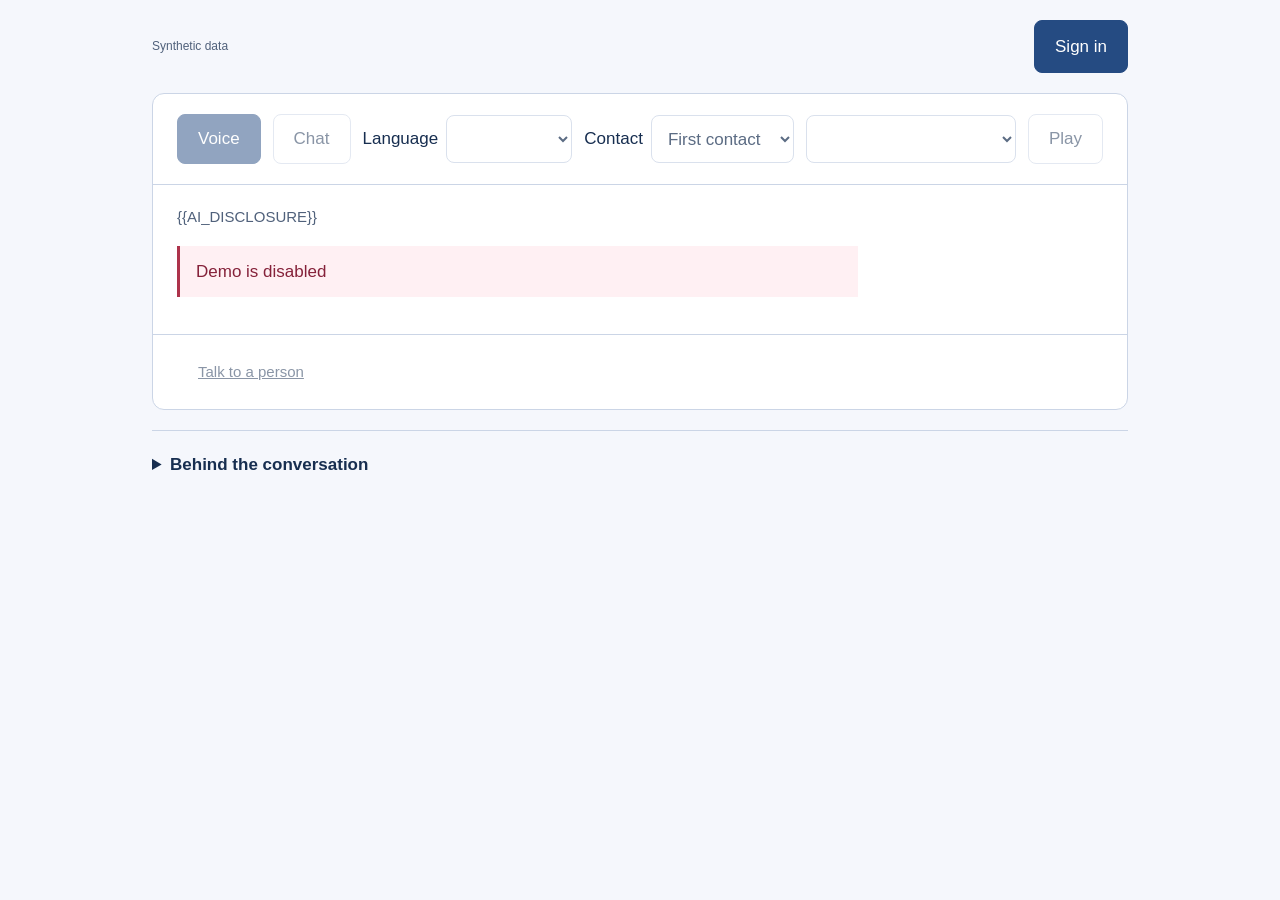
==== commit 64147ecf: "Refactor tests and scripts for improved clarity and functionality - Updated test cases in `test_fram" ====
--- a/examples/pension_wtp/data/catalogue/ui/presenter.html
+++ b/examples/pension_wtp/data/catalogue/ui/presenter.html
@@ -48,11 +48,12 @@
 <section aria-label="Your conversation">
 <div class="demo-toolbar" id="demo-controls" role="group" aria-label="Demo controls">
 <button id="present" class="primary" disabled>Voice</button><button id="chat" disabled>Chat</button>
+<div class="story-picker"><label for="language">Language</label><select id="language" disabled></select></div>
 <div class="story-picker"><label for="contact-type">Contact</label><select id="contact-type" disabled><option value="first_contact">First contact</option><option value="second_contact">Second contact</option></select></div>
 <div class="story-picker"><label class="sr-only" for="simulation">Story</label><select id="simulation" disabled></select></div><button id="simulate" disabled>Play</button>
 <button id="speak" class="primary" disabled hidden>Speak</button><button id="finish" class="primary" disabled hidden>Send recording</button>
 </div>
-<p id="contact-context" class="privacy" hidden>Continued support for a remaining question. The persona supplies a fictional recap; the guide does not remember a previous conversation.</p>
+<p id="contact-context" class="privacy" hidden>Follow-up support. The guide checks this verified synthetic member's saved conversation before greeting. Selecting Second contact does not create previous history.</p>
 <p id="status" role="status" aria-live="polite">Sign in to try the conversation.</p>
 <section class="conversation" id="conversation-panel" aria-label="Conversation">
 <div class="disclosure" id="disclosure">{{AI_DISCLOSURE}}</div>
@@ -61,7 +62,6 @@
 <div id="outcome-controls" hidden role="group" aria-label="Optional feedback">
 <div class="controls"><button id="outcome-yes" disabled>Yes</button><button id="outcome-no" disabled>No</button><button id="outcome-skip" disabled>Skip</button></div>
 </div>
-<p id="related-status" class="privacy" hidden>Next question is linked to the selected answer. <button id="clear-related" class="text-button">Cancel link</button></p>
 <p id="conversation-error" role="alert" hidden></p>
 <form id="chat-form" hidden><label for="chat-text">Your message</label><textarea id="chat-text" maxlength="4000" rows="2" placeholder="What would you like to understand?" disabled></textarea><button id="send" class="primary" disabled>Send message</button></form>
 </section>
@@ -103,7 +103,7 @@
     substantiveSamples = [], acknowledgementSamples = [], firstPlayed = false, substantivePlayed = false;
 let nextPlaybackAt = 0;
 let sessionMode = null, waitingForInput = false, handoverPending = false, authenticated = false;
-let currentOffer = null, captionReference = null, selectedRelated = null, relatedButtons = [], replyCaption = null;
+let currentOffer = null, replyCaption = null;
 let replyTimeout;
 const activeSources = new Set();
 const canvas = $("screen"), ctx = canvas.getContext("2d");
@@ -124,7 +124,7 @@
 paint();
 function syncControls(){
   const active=Boolean(socket&&socket.readyState!==WebSocket.CLOSED);
-  for(const id of ["present","chat","contact-type","simulation","simulate"])$(id).disabled=!authenticated||active;
+  for(const id of ["present","chat","language","contact-type","simulation","simulate"])$(id).disabled=!authenticated||active;
   $("speak").hidden=!(active&&sessionMode==="presenter"&&waitingForInput&&!inputStream);
   $("finish").hidden=!inputStream;
   $("end-session").hidden=!active;
@@ -135,15 +135,8 @@
 }
 function setFeedbackAvailability(){
   for(const choice of ["yes","no","skip"])$("outcome-"+choice).disabled=!waitingForInput;
-  for(const button of relatedButtons)button.disabled=!waitingForInput;
-  $("clear-related").disabled=!waitingForInput;
-}
-function selectRelated(reference){
-  if(!waitingForInput||!socket||socket.readyState!==WebSocket.OPEN)return;
-  selectedRelated=reference;$("related-status").hidden=!reference;
-  if(sessionMode!=="chat")socket.send(JSON.stringify({kind:"related",request_id:crypto.randomUUID(),related_answer:reference}));
-}
-function addCaption(role,text,reference=null,existing=null){
+}
+function addCaption(role,text,existing=null){
   $("conversation-panel").hidden=false;$("empty").hidden=true;
   if(role==="counsellor")$("disclosure").hidden=true;
   const item=existing||document.createElement("li");
@@ -154,31 +147,24 @@
     if(role==="counsellor"&&pendingTurn){attachTurnInfo(item,pendingTurn);pendingTurn=null;}
   }
   item.append(document.createTextNode(text));
-  if(reference){
-    const button=document.createElement("button");button.className="text-button related-answer";
-    button.textContent="Follow up on this answer";button.disabled=!waitingForInput;
-    button.onclick=()=>selectRelated(reference);relatedButtons.push(button);item.append(button);
-  }
   if(item.turnPanel)item.append(item.turnPanel);
   if(!existing)$("conversation").append(item);
   $("conversation").scrollTop=$("conversation").scrollHeight;return item;
 }
 function showOutcome(message){
   currentOffer=message.outcome_offer||null;
-  const responseId=message.response_id||(currentOffer&&currentOffer.response_id);
-  captionReference=responseId&&message.journey_id?{journey_id:message.journey_id,response_id:responseId}:null;
   $("outcome-controls").hidden=!currentOffer;
   if(currentOffer){
     for(const choice of ["yes","no","skip"])$("outcome-"+choice).textContent=currentOffer[choice];
   }
-  selectedRelated=null;$("related-status").hidden=true;setFeedbackAvailability();
-}
-const ISSUE_TEXT={relevance:"the draft did not answer the question that was asked",grounding:"a claim was not supported by approved content",language:"the draft was not in the member's language",uncertainty:"the draft implied more certainty than the sources allow",strategy:"the draft did not follow the approved explanation style",advice:"the draft strayed into personal advice",document_context:"the draft implied knowledge of a letter that is not available",grounding_contract:"the draft cited content that was not retrieved for this turn",placeholder_contract:"the draft contained a figure that was not an official-value placeholder",unbound_figure:"a figure was not tied to an official value",numeric_fidelity:"a figure did not match the official value",steers_choice:"the wording could steer the member toward an option",no_approved_fallback:"no approved template fits this question"};
+  setFeedbackAvailability();
+}
+const ISSUE_TEXT={relevance:"the draft did not answer the question that was asked",grounding:"a claim was not supported by approved content",language:"the draft was not in the member's language",strategy:"the draft did not follow the approved explanation style",advice:"the draft strayed into personal advice",grounding_contract:"the draft cited content that was not retrieved for this turn",placeholder_contract:"the draft contained a figure that was not an official-value placeholder",unbound_figure:"a figure was not tied to an official value",numeric_fidelity:"a figure did not match the official value",steers_choice:"the wording could steer the member toward an option",no_approved_fallback:"no approved template fits this question"};
 const ESCALATION_TEXT={safety:"a safety or screening check",advice_intent:"the question asked for a personal choice",component_failure:"a required service was unavailable",conversation_limit:"the conversation reached its automated-assistance limit",member_request:"the member asked for a person",teach_back_failed:"the explanation was not understood after two attempts"};
 const OUTCOME_TEXT={answered:"The guide answered using approved content.",follow_up_question:"The guide asked a follow-up question instead of answering.",advisor_offer:"The guide still could not answer and offered an advisor.",escalated:"The guide arranged a handover to an advisor.",step_up_required:"The guide needs step-up verification before using personal figures.",comprehension_confirmed:"The member's own explanation was confirmed as correct."};
 const words=code=>String(code).replace(/_/g," ");
 const reasons=(codes,table)=>codes.map(code=>table[code]||words(code)).join("; ");
-const PROCESS_TEXT={"screen-input":"Screened your message for safety","intent-agent":"Worked out what you were asking","understanding-agent":"Checked whether your explanation matched","explain-with-approved-tools":"Drafted an answer from approved content and your official figures","clarify-question":"Asked what you would like explained","requested-human-handoff":"Arranged for a person to help","personal-advice-handoff":"Passed a personal-choice question to an advisor","service-failure-handoff":"Handed over because a required service failed","commit-checked-evidence":"Recorded the checked reply in the audit log"};
+const PROCESS_TEXT={"screen-input":"Screened your message for safety","intent-agent":"Worked out what you were asking","understanding-agent":"Checked whether your explanation matched","explain-with-approved-tools":"Drafted an answer from approved content and your official figures","acknowledge-explanation":"Acknowledged your reply","clarify-question":"Asked what you would like explained","requested-human-handoff":"Arranged for a person to help","personal-advice-handoff":"Passed a personal-choice question to an advisor","service-failure-handoff":"Handed over because a required service failed","commit-checked-evidence":"Recorded the checked reply in the audit log"};
 const SOURCE_TEXT={foundry:"drafted by the AI, then reviewed against approved content",template_fallback:"an approved template, because the AI draft did not pass review",template:"an approved template",unanswered:"no answer was released"};
 const OUTCOME_SHORT={answered:"answered",follow_up_question:"asked a follow-up question",advisor_offer:"offered an advisor",escalated:"handed over to an advisor",step_up_required:"asked for step-up verification",comprehension_confirmed:"confirmed the member's understanding"};
 let turnLog=[],pendingTurn=null,turnCounter=0;
@@ -299,6 +285,7 @@
   const response=await fetch("/demo/config");if(!response.ok)throw Error("Demo is disabled");
   config=await response.json();
   if(!Array.isArray(config.simulations)||!config.simulations.length)throw Error("Sample conversations unavailable");
+  for(const code of config.languages){const option=document.createElement("option");option.value=code;option.textContent=code.toUpperCase();$("language").append(option)}
   renderSimulations();
 }
 function renderSimulations(){
@@ -363,8 +350,8 @@
   if(mode!=="chat")await setupAudio();sessionMode=mode;waitingForInput=false;handoverPending=handover;
   $("conversation-panel").hidden=false;
   $("chat-form").hidden=mode!=="chat";$("conversation").replaceChildren();$("empty").hidden=false;
-  currentOffer=null;captionReference=null;selectedRelated=null;relatedButtons=[];replyCaption=null;
-  $("outcome-controls").hidden=true;$("related-status").hidden=true;setFeedbackAvailability();
+  currentOffer=null;replyCaption=null;
+  $("outcome-controls").hidden=true;setFeedbackAvailability();
   clearReplyTimeout();$("conversation-error").hidden=true;$("conversation-error").textContent="";
   $("download").hidden=true;outcome="";
   turnLog=[];pendingTurn=null;$("conversation-summary").hidden=true;
@@ -376,7 +363,7 @@
   socket=new WebSocket(origin.replace("https:","wss:")+"/demo-stream");socket.binaryType="arraybuffer";
   socket.onopen=()=>{
     if(mode==="simulator")startRecording();
-    socket.send(JSON.stringify(mode==="simulator"?{mode,simulation_id:simulationId,contact_type:$("contact-type").value}:{mode}));activity("thinking");status("Starting your conversation...");
+    socket.send(JSON.stringify(mode==="simulator"?{mode,simulation_id:simulationId,contact_type:$("contact-type").value}:{mode,language:$("language").value}));activity("thinking");status("Starting your conversation...");
   };
   socket.onmessage=async event=>{
     try{
@@ -385,8 +372,7 @@
         if(message.kind==="audio"){pending=message;}
         else if(message.kind==="caption"){
           if(sessionMode==="chat"&&message.role==="counsellor")clearReplyTimeout();
-          addCaption(message.role,message.text,message.role==="counsellor"?captionReference:null);
-          if(message.role==="counsellor")captionReference=null;
+          addCaption(message.role,message.text);
         }
         else if(message.kind==="thinking"){activity("thinking");status("Preparing your explanation...");}
         else if(message.kind==="chat_ready"){
@@ -418,15 +404,18 @@
           addCaption("system","You are now the member. The simulated persona has stopped.");
         }
         else if(message.kind==="session_ended"){
-          clearReplyTimeout();waitingForInput=false;activity("complete");status("Conversation ended.");showSummary();
-          if(sessionMode==="simulator")addCaption("system","Conversation ended. Human support remains available.");
+          clearReplyTimeout();waitingForInput=false;activity("complete");
+          const notice=message.reason==="idle"?
+            "Conversation ended due to inactivity. Select Chat or Voice to start a new conversation. Human support remains available.":
+            "Conversation ended.";
+          status(notice);showSummary();
+          if(message.reason==="idle"||sessionMode==="simulator")addCaption("system",notice);
         }
         else if(message.kind==="progress"){metadata(message);showOutcome(message);outcome="Strategy "+message.strategy+" | suspended: "+message.suspended.join(", ");}
         else if(message.kind==="outcome_recorded"){
           if(currentOffer&&currentOffer.response_id===message.response_id){currentOffer=null;$("outcome-controls").hidden=true;}
           status(message.duplicate?"Feedback already recorded.":"Feedback recorded.");
         }
-        else if(message.kind==="related_selected"){$("related-status").hidden=!message.selected;}
         else if(message.kind==="complete"){
           const p95=values=>values.length?[...values].sort((a,b)=>a-b)[Math.ceil(values.length*.95)-1]:null;
           const p50=values=>values.length?[...values].sort((a,b)=>a-b)[Math.ceil(values.length*.5)-1]:null;
@@ -464,11 +453,9 @@
         setTimeout(()=>{if(activeSources.has(source)){
           speaker=message.role==="persona"?simulationName+" (simulated)":"AI guide";
           caption=message.text;
-          const reference=message.role==="counsellor"&&message.final_sentence!==false?captionReference:null;
           const continuing=message.role==="counsellor"&&!message.acknowledgement;
-          const item=addCaption(message.role,message.text,reference,continuing?replyCaption:null);
+          const item=addCaption(message.role,message.text,continuing?replyCaption:null);
           replyCaption=continuing&&message.final_sentence===false?item:null;
-          if(reference)captionReference=null;
           activity("speaking");status("Playing "+speaker);}},Math.max(0,dispatchAt-performance.now()));
         await new Promise(resolve=>{
           source.onended=()=>{activeSources.delete(source);source.disconnect();resolve();};source.start(startAt);
@@ -532,7 +519,6 @@
   socket.send(JSON.stringify({kind:"takeover",request_id:crypto.randomUUID()}));
   $("takeover").disabled=true;status("Taking over after the current line...");
 };
-$("clear-related").onclick=()=>selectRelated(null);
 for(const choice of ["yes","no","skip"])$("outcome-"+choice).onclick=()=>{
   if(!waitingForInput||!currentOffer||!socket||socket.readyState!==WebSocket.OPEN)return;
   socket.send(JSON.stringify({kind:"feedback",request_id:crypto.randomUUID(),
@@ -543,9 +529,8 @@
 $("chat-form").onsubmit=event=>{
   event.preventDefault();const text=$("chat-text").value;
   if(!waitingForInput||!text.trim()||text.length>4000||!socket||socket.readyState!==WebSocket.OPEN)return;
-  socket.send(JSON.stringify({kind:"chat",request_id:crypto.randomUUID(),text,
-    ...(selectedRelated?{related_answer:selectedRelated}:{})}));addCaption("member",text);
-  selectedRelated=null;$("related-status").hidden=true;$("outcome-controls").hidden=true;
+  socket.send(JSON.stringify({kind:"chat",request_id:crypto.randomUUID(),text}));addCaption("member",text);
+  $("outcome-controls").hidden=true;
   awaitChatReply();
   $("chat-text").value="";$("chat-text").disabled=true;$("send").disabled=true;waitingForInput=false;setFeedbackAvailability();activity("thinking");
   status("Preparing your explanation...");
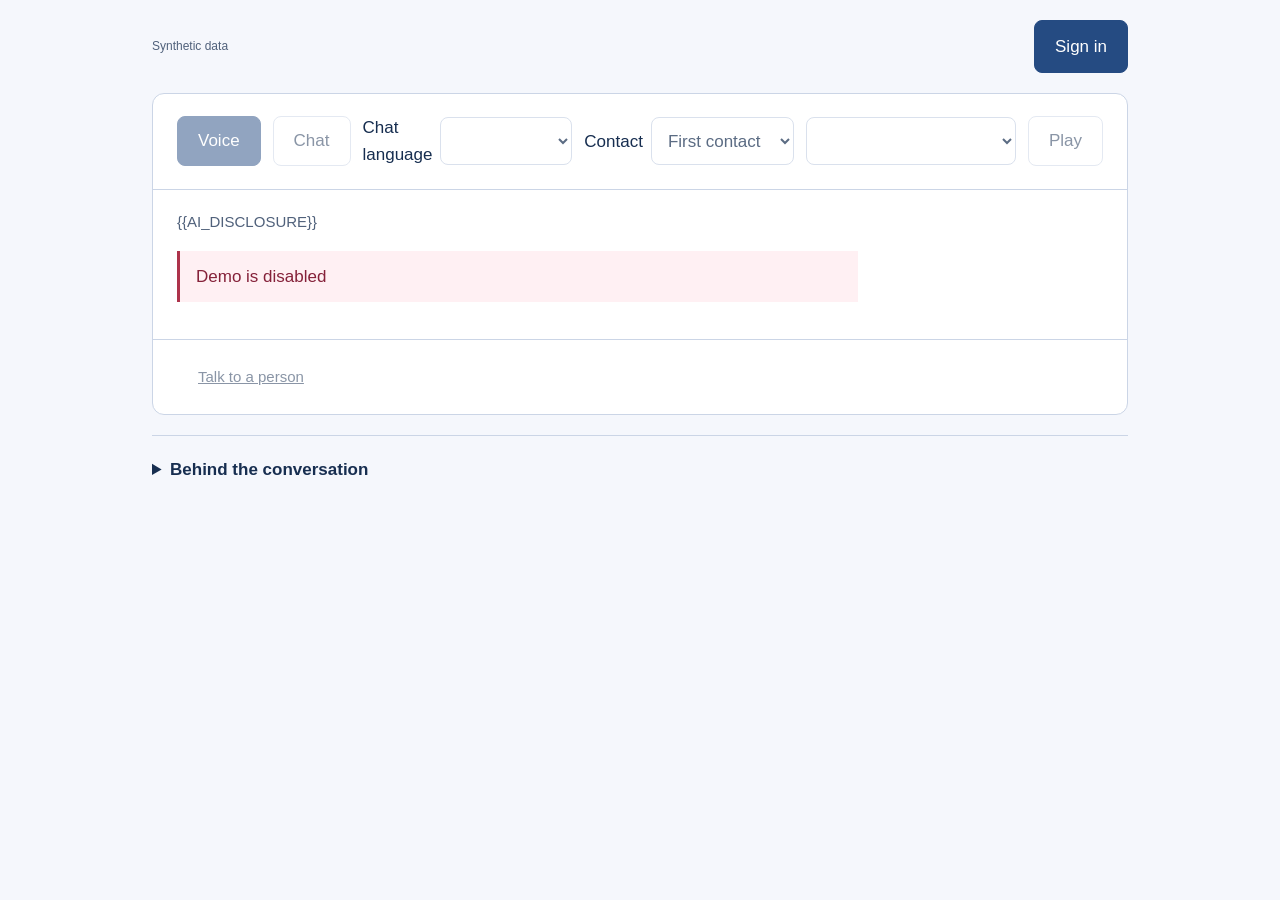
==== commit 5fb6db5c: "refactor: clarify language selection criteria and update related tests" ====
--- a/examples/pension_wtp/data/catalogue/ui/presenter.html
+++ b/examples/pension_wtp/data/catalogue/ui/presenter.html
@@ -48,7 +48,7 @@
 <section aria-label="Your conversation">
 <div class="demo-toolbar" id="demo-controls" role="group" aria-label="Demo controls">
 <button id="present" class="primary" disabled>Voice</button><button id="chat" disabled>Chat</button>
-<div class="story-picker"><label for="language">Language</label><select id="language" disabled></select></div>
+<div class="story-picker"><label for="language">Chat language</label><select id="language" disabled></select></div>
 <div class="story-picker"><label for="contact-type">Contact</label><select id="contact-type" disabled><option value="first_contact">First contact</option><option value="second_contact">Second contact</option></select></div>
 <div class="story-picker"><label class="sr-only" for="simulation">Story</label><select id="simulation" disabled></select></div><button id="simulate" disabled>Play</button>
 <button id="speak" class="primary" disabled hidden>Speak</button><button id="finish" class="primary" disabled hidden>Send recording</button>
@@ -363,7 +363,7 @@
   socket=new WebSocket(origin.replace("https:","wss:")+"/demo-stream");socket.binaryType="arraybuffer";
   socket.onopen=()=>{
     if(mode==="simulator")startRecording();
-    socket.send(JSON.stringify(mode==="simulator"?{mode,simulation_id:simulationId,contact_type:$("contact-type").value}:{mode,language:$("language").value}));activity("thinking");status("Starting your conversation...");
+    socket.send(JSON.stringify(mode==="simulator"?{mode,simulation_id:simulationId,contact_type:$("contact-type").value}:mode==="chat"?{mode,language:$("language").value}:{mode}));activity("thinking");status("Starting your conversation...");
   };
   socket.onmessage=async event=>{
     try{
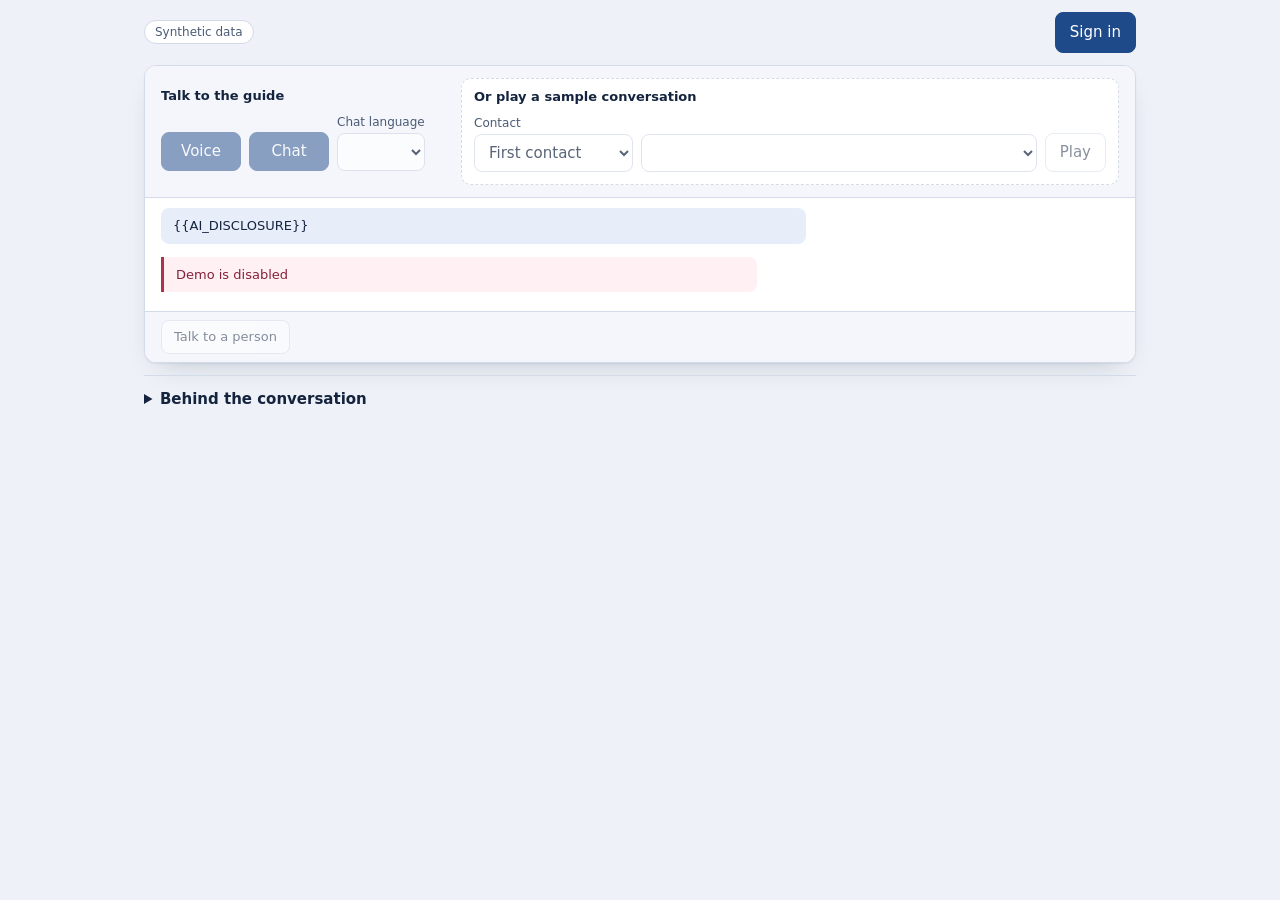
==== commit ad868068: "Refactor decision-making logic and improve observability - Updated architecture documentation to cla" ====
--- a/examples/pension_wtp/data/catalogue/ui/presenter.html
+++ b/examples/pension_wtp/data/catalogue/ui/presenter.html
@@ -3,41 +3,62 @@
 <meta name="viewport" content="width=device-width,initial-scale=1">
 <title>GovernedGraph | Demo</title>
 <style>
-:root{color-scheme:light;--ink:#172e50;--blue:#254b82;--paper:#f5f7fc;--line:#cbd5e6;--lilac:#e8eef9;--quiet:#50617b}
-*{box-sizing:border-box}body{margin:0;background:var(--paper);color:var(--ink);font:17px/1.6 "Segoe UI",Candara,sans-serif}
-header,main{max-width:1040px;margin:auto;padding:20px 32px}header{display:flex;align-items:center;justify-content:space-between;gap:20px}
-.label{margin:0;font-size:12px;color:var(--quiet)}button,input,textarea,select{font:inherit}
-button{border:1px solid var(--line);border-radius:8px;padding:12px 20px;background:white;color:var(--ink);cursor:pointer}
+:root{color-scheme:light;--ink:#14243f;--blue:#1f4a8a;--blue-deep:#16376a;--paper:#eef1f7;--surface:#fff;--line:#d3dae8;--lilac:#e8eef9;--guide:#f4f6fb;--quiet:#4b5b75;--alert:#ad334b;
+--sans:"Segoe UI Variable Text","Segoe UI",system-ui,-apple-system,sans-serif;--serif:"Iowan Old Style","Palatino Linotype",Palatino,Georgia,serif}
+*{box-sizing:border-box}body{margin:0;background:var(--paper);color:var(--ink);font:15px/1.5 var(--sans)}
+header,main{max-width:1040px;margin:auto;padding:12px 24px}header{display:flex;align-items:center;justify-content:space-between;gap:16px}
+.label{margin:0;padding:2px 10px;font-size:12px;color:var(--quiet);background:var(--surface);border:1px solid var(--line);border-radius:999px}button,input,textarea,select{font:inherit}
+button{border:1px solid var(--line);border-radius:8px;padding:8px 14px;background:white;color:var(--ink);cursor:pointer;transition:background-color .15s}
 button:hover:not(:disabled){background:var(--lilac)}button:disabled{opacity:.5;cursor:default}button:focus-visible,select:focus-visible,textarea:focus-visible,summary:focus-visible,a:focus-visible{outline:3px solid #6c4ac2;outline-offset:4px}
-.primary{background:var(--blue);color:white;border-color:var(--blue)}.primary:hover:not(:disabled){background:#183c70}
-main{padding-top:0}h2{font-size:21px;margin:0 0 8px}p{max-width:72ch}
-.workspace{background:white;border:1px solid var(--line);border-radius:12px;overflow:hidden}
-.demo-toolbar{display:flex;align-items:center;gap:12px;padding:20px 24px;border-bottom:1px solid var(--line);flex-wrap:wrap}
-.demo-toolbar .story-picker{flex:1;min-width:180px;display:flex;align-items:center;gap:8px}
-.story-picker select{width:100%;min-width:0;border:1px solid var(--line);border-radius:8px;padding:12px;background:white;color:var(--ink)}
+.primary{background:var(--blue);color:white;border-color:var(--blue)}.primary:hover:not(:disabled){background:var(--blue-deep)}
+main{padding-top:0}h2{font-size:18px;margin:0 0 6px}p{max-width:72ch}
+.workspace{background:var(--surface);border:1px solid var(--line);border-radius:12px;overflow:hidden;box-shadow:0 1px 2px rgba(20,36,63,.06),0 12px 28px -16px rgba(20,36,63,.28)}
+.demo-toolbar{display:flex;align-items:flex-start;gap:12px;padding:12px 16px;border-bottom:1px solid var(--line);flex-wrap:wrap;background:var(--guide)}
+.setup-group{display:flex;align-items:flex-end;align-content:flex-start;gap:8px;flex-wrap:wrap}.sample{flex:1;min-width:300px;padding:8px 12px 12px;background:var(--surface);border:1px dashed var(--line);border-radius:10px}
+.group-title{flex-basis:100%;margin:0;font-size:13px;font-weight:600}.channels{flex:0 0 18rem;padding:8px 0 12px}
+.channels button{min-width:80px;background:var(--blue);color:white;border-color:var(--blue)}.channels button:hover:not(:disabled){background:var(--blue-deep)}
+.story-picker{display:grid;gap:2px;min-width:0}.story-picker label{font-size:12px;color:var(--quiet)}.sample .story-picker:nth-of-type(2){flex:1 1 150px;min-width:150px}
+.story-picker select{width:100%;min-width:0;border:1px solid var(--line);border-radius:8px;padding:8px 10px;background:white;color:var(--ink)}
 .demo-toolbar button,.story-picker select{min-height:48px;line-height:1.4}.demo-toolbar button{flex:0 0 auto;white-space:nowrap}
-#status{margin:0;padding:12px 24px 0;color:var(--quiet);font-size:14px}.controls{display:flex;gap:12px;flex-wrap:wrap}
-.privacy{padding: 12px 24px 0; font-size:13px;color:var(--quiet);margin:12px 0 0}.disclosure{font-size:15px;max-width:78ch;color:var(--quiet)}
-.conversation{padding:20px 24px}#conversation{list-style:none;padding:0;margin:0;max-height:36dvh;overflow:auto;overscroll-behavior:contain;scrollbar-gutter:stable}#conversation li{padding:12px 16px;margin:8px 0;background:#f5f7fc;border-radius:8px;white-space:pre-wrap;overflow-wrap:anywhere}
-#conversation li.member{background:#e8eef9;margin-left:10%}#conversation strong{display:block;font-size:13px;color:var(--quiet);margin-bottom:4px}
-.session-actions{display:flex;align-items:center;justify-content:space-between;gap:12px;border-top:1px solid var(--line);padding:12px 24px}
-.evidence p{font-size:15px;color:var(--quiet)}dl{margin:24px 0;display:grid;grid-template-columns:repeat(2,minmax(0,1fr));gap:0 24px}dl div{padding:12px 0;border-bottom:1px solid var(--line)}dt{font-size:13px;color:var(--quiet)}dd{margin:2px 0;overflow-wrap:anywhere}
-.analysis{margin-top:20px;padding:20px 24px;background:white;border:1px solid var(--line);border-left:4px solid var(--blue);border-radius:12px}
-.analysis-summary{font-weight:600;margin:0 0 6px}.analysis-why{margin:0 0 6px}
-#conversation li.has-info{position:relative;padding-right:56px}
-.info-badge{position:absolute;top:10px;right:12px;width:28px;height:28px;padding:0;border-radius:50%;border-color:var(--blue);color:var(--blue);font:italic 700 15px/26px Georgia,serif;text-align:center}
-.turn-info{margin-top:10px;padding:12px 14px;background:white;border:1px solid var(--line);border-left:4px solid var(--blue);border-radius:8px;white-space:normal;font-size:15px}
-.turn-info h4{margin:10px 0 4px;font-size:14px;color:var(--quiet)}.turn-info ol,.turn-info ul{margin:0;padding-left:22px}
+#status{display:flex;align-items:center;gap:8px;margin:0;padding:10px 16px 0;color:var(--quiet);font-size:13px}
+#status::before{content:"";flex:none;width:8px;height:8px;border-radius:50%;background:var(--line)}
+[data-state=thinking] #status::before{background:#b7791f;animation:pulse 1.2s ease-in-out infinite}[data-state=typing] #status::before{background:var(--blue)}
+[data-state=listening] #status::before{background:#c2410c;animation:pulse 1.2s ease-in-out infinite}[data-state=speaking] #status::before{background:var(--blue);animation:pulse 1.2s ease-in-out infinite}
+[data-state=complete] #status::before{background:#1f7a54}[data-state=error] #status::before{background:var(--alert)}
+@keyframes pulse{50%{opacity:.35;transform:scale(.8)}}
+.controls{display:flex;gap:8px;flex-wrap:wrap}.privacy{padding:8px 16px 0;font-size:12px;color:var(--quiet);margin:8px 0 0}
+.notice{margin:10px 16px 0;padding:6px 12px;font-size:13px;color:var(--ink);background:var(--lilac);border-radius:8px}
+.disclosure{margin:0 0 8px;padding:8px 12px;font-size:13px;max-width:78ch;color:var(--ink);background:var(--lilac);border-radius:8px}
+.conversation{padding:10px 16px 6px}#conversation{list-style:none;padding:0;margin:0;max-height:50dvh;overflow:auto;overscroll-behavior:contain;scrollbar-gutter:stable;display:flex;flex-direction:column;gap:8px}#conversation:empty{display:none}
+#conversation li{align-self:flex-start;max-width:min(44rem,92%);padding:8px 12px;margin:0;background:var(--guide);border:1px solid var(--line);border-radius:4px 12px 12px 12px;font:16px/1.5 var(--serif);white-space:pre-wrap;overflow-wrap:anywhere}
+#conversation li.member{align-self:flex-end;background:var(--blue);border-color:var(--blue);border-radius:12px 4px 12px 12px;color:white;font:14px/1.45 var(--sans)}
+#conversation li.persona{align-self:flex-end;background:var(--lilac);border:1px dashed var(--blue);border-radius:12px 4px 12px 12px;font:14px/1.45 var(--sans)}
+#conversation li.system{align-self:center;max-width:100%;background:none;border:0;color:var(--quiet);font:12px/1.4 var(--sans);text-align:center}
+#conversation strong{display:block;font:600 12px/1.3 var(--sans);color:var(--quiet);margin-bottom:2px}#conversation li.member strong{color:#d6e2f7}
+.session-actions{display:flex;flex-wrap:wrap;align-items:center;gap:8px;border-top:1px solid var(--line);padding:8px 16px;background:var(--guide)}
+.session-actions .text-button{background:var(--surface);border-color:var(--line);text-decoration:none;padding:6px 12px}.session-actions .text-button:hover:not(:disabled){background:var(--lilac)}
+.session-actions #stop{order:-1;margin-right:auto}
+.evidence p{font-size:14px;color:var(--quiet)}dl{margin:16px 0;display:grid;grid-template-columns:repeat(2,minmax(0,1fr));gap:0 24px}dl div{padding:8px 0;border-bottom:1px solid var(--line)}dt{font-size:12px;color:var(--quiet)}dd{margin:2px 0;overflow-wrap:anywhere}
+.analysis{margin-top:12px;padding:14px 16px;background:white;border:1px solid var(--line);border-left:4px solid var(--blue);border-radius:10px}
+.analysis-summary{font-weight:600;margin:0 0 4px}.analysis-why{margin:0 0 4px}
+#conversation li.has-info{position:relative;padding-right:44px}
+.info-badge{position:absolute;top:8px;right:10px;width:24px;height:24px;padding:0;border-radius:50%;border-color:var(--blue);color:var(--blue);font:italic 700 13px/22px Georgia,serif;text-align:center}
+.turn-info{font-family:var(--sans);color:var(--ink);margin-top:8px;padding:8px 12px;background:white;border:1px solid var(--line);border-left:4px solid var(--blue);border-radius:8px;white-space:normal;font-size:13px}
+.turn-info h4{margin:8px 0 2px;font-size:12px;color:var(--quiet)}.turn-info ol,.turn-info ul{margin:0;padding-left:22px}
 .turn-list{list-style:none;padding:0;margin:12px 0}.turn-list>li{border-top:1px solid var(--line)}.turn-list details{border:0;padding:10px 0;margin:0}
-.learning-note{background:var(--lilac);padding:18px;border-radius:8px;font-size:14px}details{border-top:1px solid var(--line);padding:20px 0;margin-top:20px}summary{cursor:pointer;font-weight:600}
-textarea{display:block;width:100%;min-height:80px;max-height:18dvh;resize:vertical;border:1px solid var(--line);border-radius:8px;padding:12px;background:white;color:var(--ink);margin:0}
-#chat-form{display:grid;gap:12px;border-top:1px solid var(--line);padding-top:16px;margin-top:16px}#chat-form button{justify-self:start}
-[hidden]{display:none!important}.text-button{background:transparent;border-color:transparent;text-decoration:underline;font-size:15px}
-.empty{color:var(--quiet);font-size:15px}
+.learning-note{background:var(--lilac);padding:12px;border-radius:8px;font-size:13px}details{border-top:1px solid var(--line);padding:12px 0;margin-top:12px}summary{cursor:pointer;font-weight:600}
+textarea{display:block;width:100%;min-height:56px;max-height:18dvh;resize:vertical;border:1px solid var(--line);border-radius:8px;padding:8px 12px;background:white;color:var(--ink);margin:0}
+textarea:focus{border-color:var(--blue)}
+#chat-form{display:grid;gap:4px;border-top:1px solid var(--line);padding-top:10px;margin-top:10px}#chat-form label{font-size:13px;font-weight:600}
+.composer-actions{display:flex;align-items:center;justify-content:space-between;gap:12px}.hint{font-size:12px;color:var(--quiet)}
+[hidden]{display:none!important}.text-button{background:transparent;border-color:transparent;text-decoration:underline;font-size:13px}
+.empty{color:var(--quiet);font-size:13px}
 .sr-only{position:absolute;width:1px;height:1px;padding:0;margin:-1px;overflow:hidden;clip-path:inset(50%);white-space:nowrap;border:0}
-#conversation-error{padding:12px 16px;border-left:3px solid #ad334b;background:#fff0f3;color:#852139}
-@media(max-width:800px){header,main{padding:16px}main{padding-top:0}.demo-toolbar,.conversation{padding:16px}.session-actions{padding:12px}dl{grid-template-columns:1fr}}
-@media(max-width:600px){.demo-toolbar{gap:8px}.demo-toolbar .story-picker{flex-basis:calc(100% - 90px);min-width:0;order:1}#simulate{order:2}}
+#conversation-error{padding:8px 12px;border-left:3px solid #ad334b;border-radius:0 8px 8px 0;background:#fff0f3;color:#852139;font-size:13px}
+#outcome-controls{margin-top:8px}
+@media(pointer:fine){.demo-toolbar button,.story-picker select{min-height:36px}}
+@media(max-width:800px){header,main{padding:12px}main{padding-top:0}.demo-toolbar,.conversation{padding:12px}.notice{margin:8px 12px 0}#status{padding:10px 12px 0}.session-actions{padding:8px 12px}dl{grid-template-columns:1fr}}
+@media(max-width:600px){.setup-group,.sample{flex:1 1 100%;min-width:0}.channels button{flex:1}.channels .story-picker{flex:1 1 100%}.sample .story-picker{flex:1 1 100%}.sample #simulate{flex:1 1 100%}.hint{display:none}#chat-form button{flex:1}#conversation li{max-width:100%}}
 @media(prefers-reduced-motion:reduce){*,*::before,*::after{animation:none!important;transition:none!important}}
 </style>
 <body>
@@ -47,13 +68,15 @@
 <div class="workspace" id="voice-stage" data-state="ready">
 <section aria-label="Your conversation">
 <div class="demo-toolbar" id="demo-controls" role="group" aria-label="Demo controls">
+<div class="setup-group channels" role="group" aria-labelledby="channels-title"><p class="group-title" id="channels-title">Talk to the guide</p>
 <button id="present" class="primary" disabled>Voice</button><button id="chat" disabled>Chat</button>
 <div class="story-picker"><label for="language">Chat language</label><select id="language" disabled></select></div>
+<button id="speak" class="primary" disabled hidden>Speak</button><button id="finish" class="primary" disabled hidden>Send recording</button></div>
+<div class="setup-group sample" role="group" aria-labelledby="sample-title"><p class="group-title" id="sample-title">Or play a sample conversation</p>
 <div class="story-picker"><label for="contact-type">Contact</label><select id="contact-type" disabled><option value="first_contact">First contact</option><option value="second_contact">Second contact</option></select></div>
-<div class="story-picker"><label class="sr-only" for="simulation">Story</label><select id="simulation" disabled></select></div><button id="simulate" disabled>Play</button>
-<button id="speak" class="primary" disabled hidden>Speak</button><button id="finish" class="primary" disabled hidden>Send recording</button>
+<div class="story-picker"><label class="sr-only" for="simulation">Story</label><select id="simulation" disabled></select></div><button id="simulate" disabled>Play</button></div>
 </div>
-<p id="contact-context" class="privacy" hidden>Follow-up support. The guide checks this verified synthetic member's saved conversation before greeting. Selecting Second contact does not create previous history.</p>
+<p id="contact-context" class="notice" hidden>Follow-up support. The guide checks this verified synthetic member's saved conversation before greeting. Selecting Second contact does not create previous history.</p>
 <p id="status" role="status" aria-live="polite">Sign in to try the conversation.</p>
 <section class="conversation" id="conversation-panel" aria-label="Conversation">
 <div class="disclosure" id="disclosure">{{AI_DISCLOSURE}}</div>
@@ -63,7 +86,7 @@
 <div class="controls"><button id="outcome-yes" disabled>Yes</button><button id="outcome-no" disabled>No</button><button id="outcome-skip" disabled>Skip</button></div>
 </div>
 <p id="conversation-error" role="alert" hidden></p>
-<form id="chat-form" hidden><label for="chat-text">Your message</label><textarea id="chat-text" maxlength="4000" rows="2" placeholder="What would you like to understand?" disabled></textarea><button id="send" class="primary" disabled>Send message</button></form>
+<form id="chat-form" hidden><label for="chat-text">Your message</label><textarea id="chat-text" maxlength="4000" rows="2" placeholder="What would you like to understand?" disabled></textarea><div class="composer-actions"><span class="hint">Enter sends. Shift+Enter adds a line.</span><button id="send" class="primary" disabled>Send message</button></div></form>
 </section>
 <div class="session-actions"><button id="takeover" class="text-button" hidden disabled>Take over as the member</button><button id="stop" class="text-button" disabled>Talk to a person</button><button id="end-session" class="text-button" disabled hidden>End conversation</button></div>
 </section>
@@ -526,6 +549,9 @@
   waitingForInput=false;$("chat-text").disabled=true;$("send").disabled=true;$("speak").disabled=true;
   setFeedbackAvailability();if(sessionMode==="chat")awaitChatReply();activity("thinking");status("Recording your feedback.");
 };
+$("chat-text").onkeydown=event=>{
+  if(event.key==="Enter"&&!event.shiftKey&&!event.isComposing){event.preventDefault();$("chat-form").requestSubmit();}
+};
 $("chat-form").onsubmit=event=>{
   event.preventDefault();const text=$("chat-text").value;
   if(!waitingForInput||!text.trim()||text.length>4000||!socket||socket.readyState!==WebSocket.OPEN)return;
